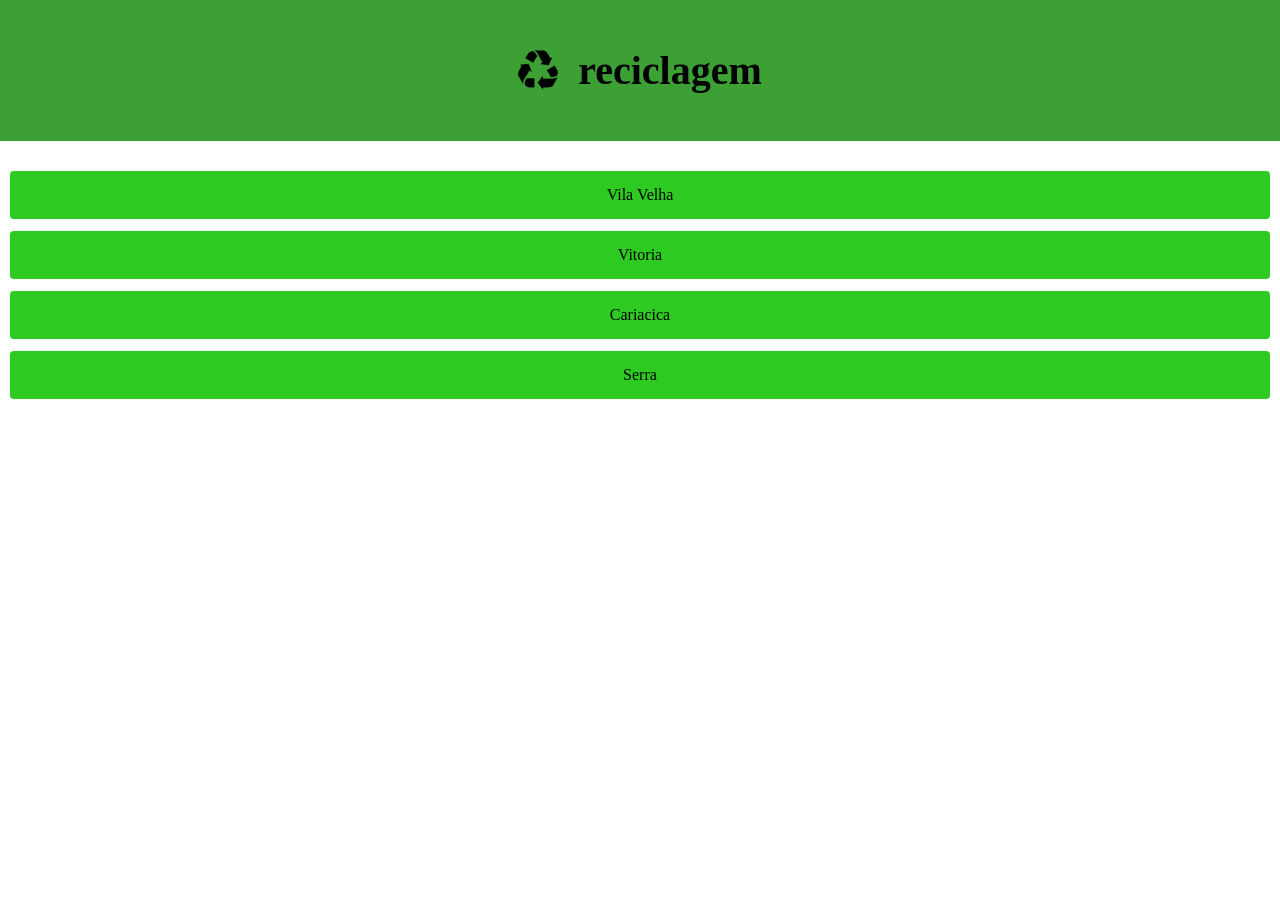
==== index.html @ 3cef8b5b "pag primaria" ====
<!DOCTYPE html>
<html lang="pt-br">
<head>
    <meta charset="UTF-8">
    <meta name="viewport" content="width=device-width, initial-scale=1.0">
    <title>GV Reciclagem</title>

    <link rel="stylesheet" href="./css/style.css">
</head>
<body>
    <header>
        <div class="header">
            <img src="./img/reciclar-simbolo-triangular-de-rotacao-de-tres-setas.png">
            <h1 class="cor-5">reciclagem</h1>
        </div>
    </header>

    <main>
        <ul class="cidades">
            <li><a href="./cidades/vilavelha.html">Vila Velha</a></li>
            <li><a href="./cidades/vitoria.html"> Vitoria</a></li>
            <li><a href="./cidades/cariacia.html">Cariacica</a></li>
            <li><a href="./cidades/serra.html">Serra</a></li>
        </ul>

    </main>
    
</body>
</html>
---- css/style.css ----
/* GLOBAL */
@import "./global/header.css";
@import "./global/body.css";

/* UTILITARIO */
@import "./utilitario/cores.css";
@import "./utilitario/fonte.css";
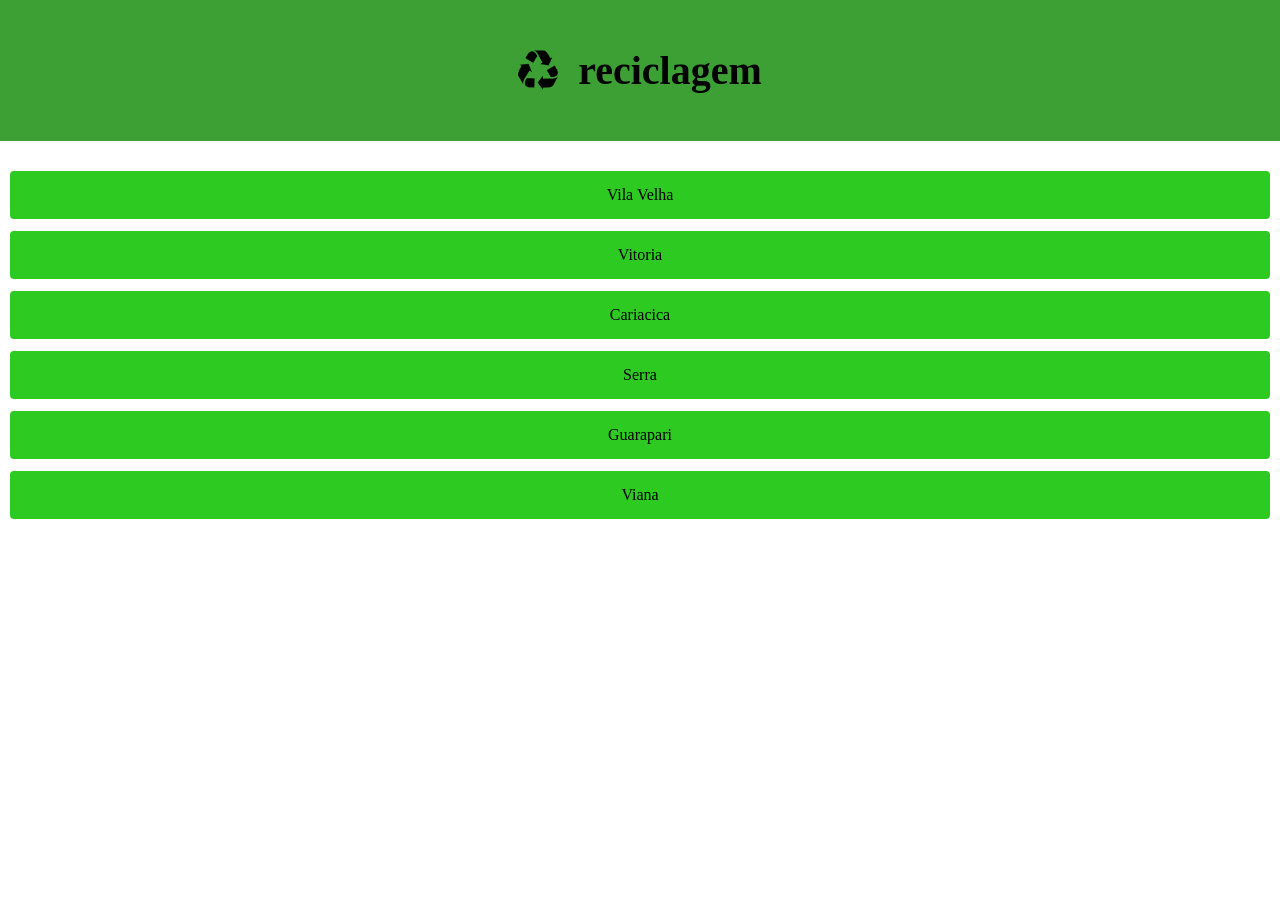
==== commit 3934f853: "finalizando" ====
--- a/index.html
+++ b/index.html
@@ -21,6 +21,8 @@
             <li><a href="./cidades/vitoria.html"> Vitoria</a></li>
             <li><a href="./cidades/cariacia.html">Cariacica</a></li>
             <li><a href="./cidades/serra.html">Serra</a></li>
+            <li><a href="./cidades/guarapari.html">Guarapari</a></li>
+            <li><a href="./cidades/viana.html">Viana</a></li>
         </ul>
 
     </main>
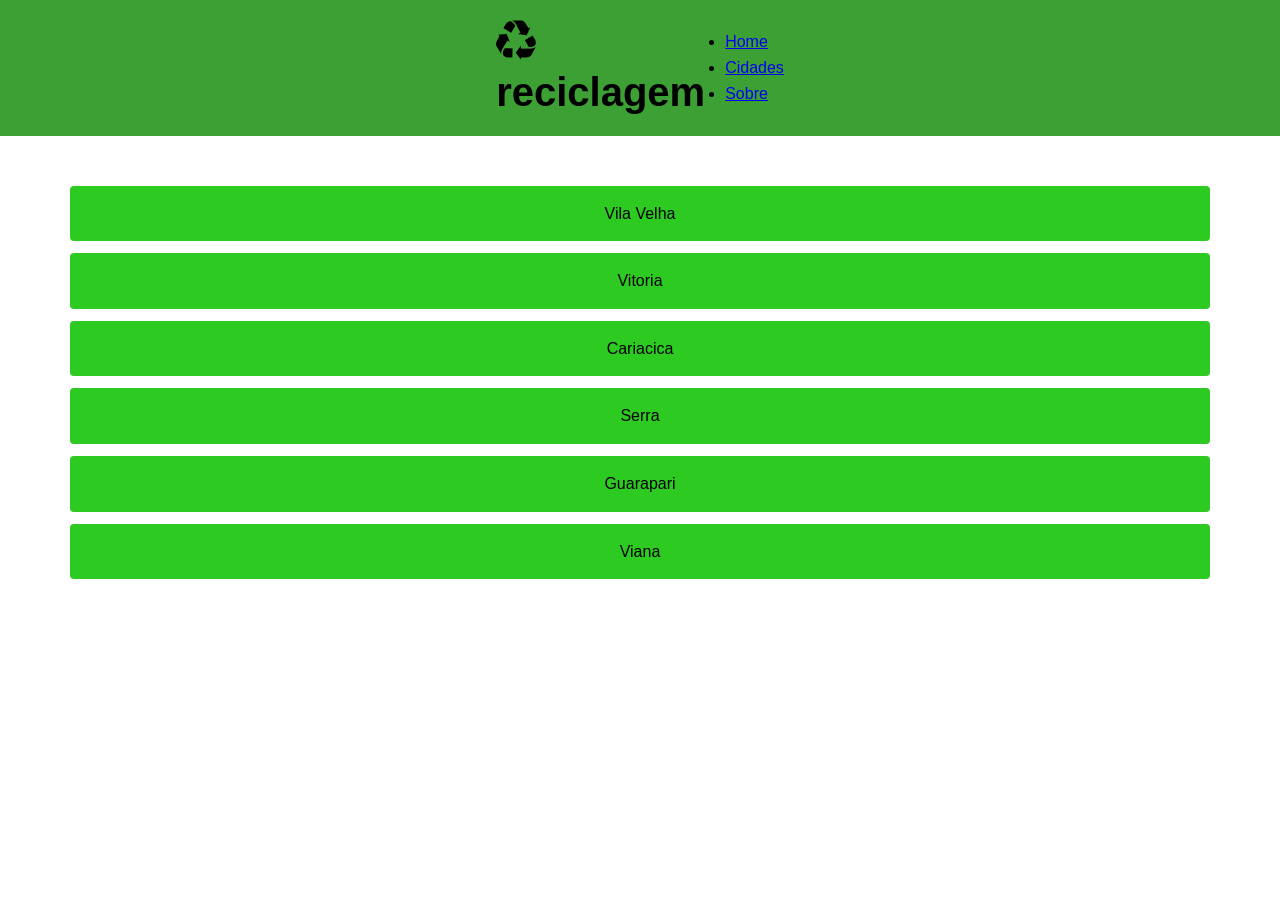
==== commit b03ff41f: "projeto reciclagem 1.2" ====
--- a/index.html
+++ b/index.html
@@ -1,17 +1,34 @@
 <!DOCTYPE html>
 <html lang="pt-br">
+
 <head>
     <meta charset="UTF-8">
     <meta name="viewport" content="width=device-width, initial-scale=1.0">
+    <link rel="stylesheet" href="./css/style.css">
+    <link rel="icon" href="./img/reciclar.png" type="image/png">
+
     <title>GV Reciclagem</title>
 
-    <link rel="stylesheet" href="./css/style.css">
+
 </head>
+
 <body>
     <header>
         <div class="header">
-            <img src="./img/reciclar-simbolo-triangular-de-rotacao-de-tres-setas.png">
-            <h1 class="cor-5">reciclagem</h1>
+            <div class="logo">
+                <img src="./img/reciclar-simbolo-triangular-de-rotacao-de-tres-setas.png">
+                <h1 class="cor-5">reciclagem</h1>
+            </div>
+            <div class="menu">
+                <nav>
+                    <ul>
+                        <li><a href="./index.html">Home</a></li>
+                        <li><a href="./cidades/vilavelha.html">Cidades</a></li>
+                        <li><a href="./sobre.html">Sobre</a></li>
+                    </ul>
+                </nav>
+            </div>
+
         </div>
     </header>
 
@@ -26,6 +43,7 @@
         </ul>
 
     </main>
-    
+
 </body>
+
 </html>
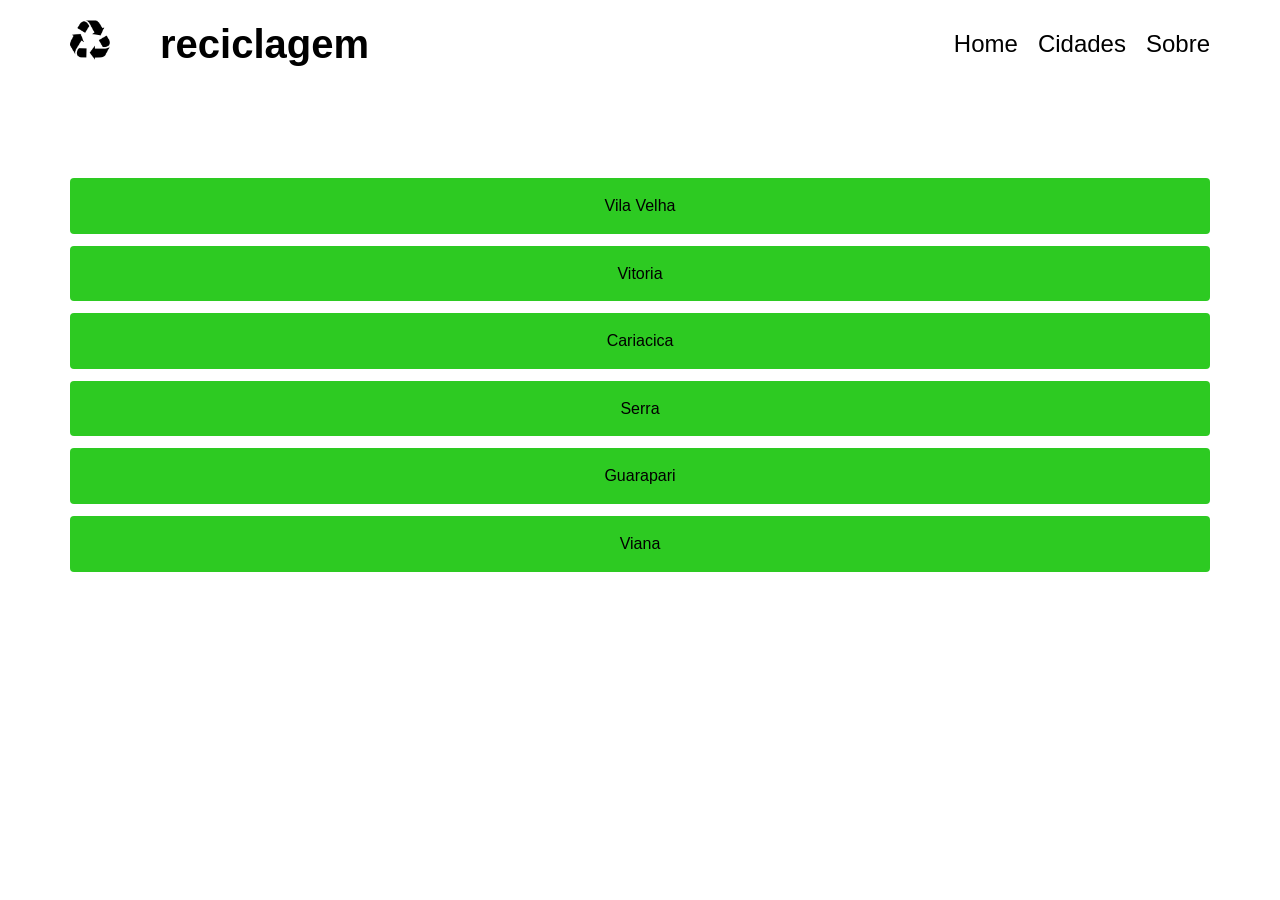
==== commit c940d715: "Projeto reciclagem 1.3" ====
--- a/index.html
+++ b/index.html
@@ -13,6 +13,8 @@
 </head>
 
 <body>
+    <div class="background">
+    </div>
     <header>
         <div class="header">
             <div class="logo">
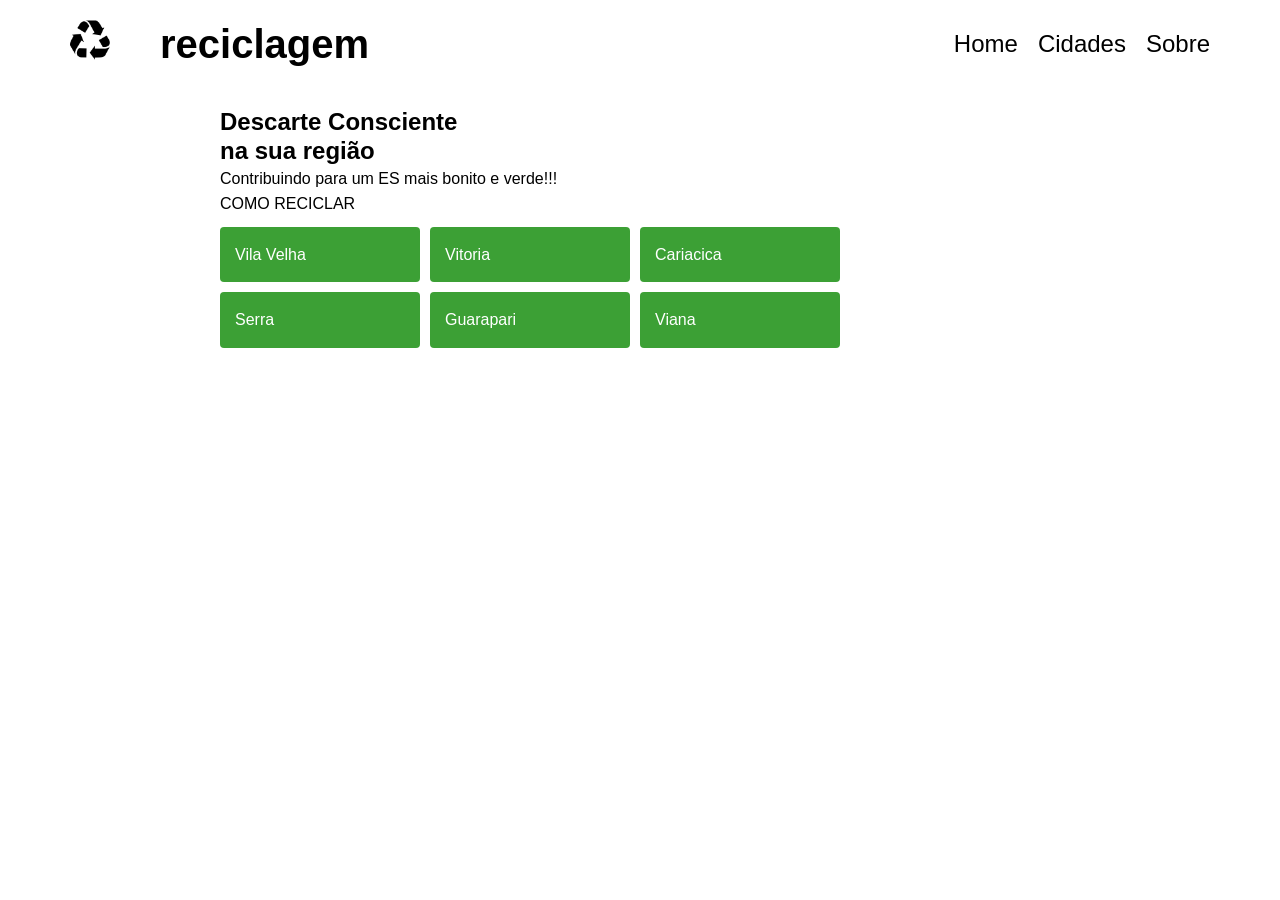
==== commit 1005127f: "Projeto reciclagem 1.5 Co-authored-by: Copilot <copilot@github.com>" ====
--- a/index.html
+++ b/index.html
@@ -35,6 +35,12 @@
     </header>
 
     <main>
+        <div>
+            <h2 class="apresentacao">Descarte Consciente</h2>
+            <h2 class="apresentacao">na sua região</h2>
+            <p class="subap">Contribuindo para um ES mais bonito e verde!!!</p>
+        </div>
+        <p class="titulo2">COMO RECICLAR</p>
         <ul class="cidades">
             <li><a href="./cidades/vilavelha.html">Vila Velha</a></li>
             <li><a href="./cidades/vitoria.html"> Vitoria</a></li>
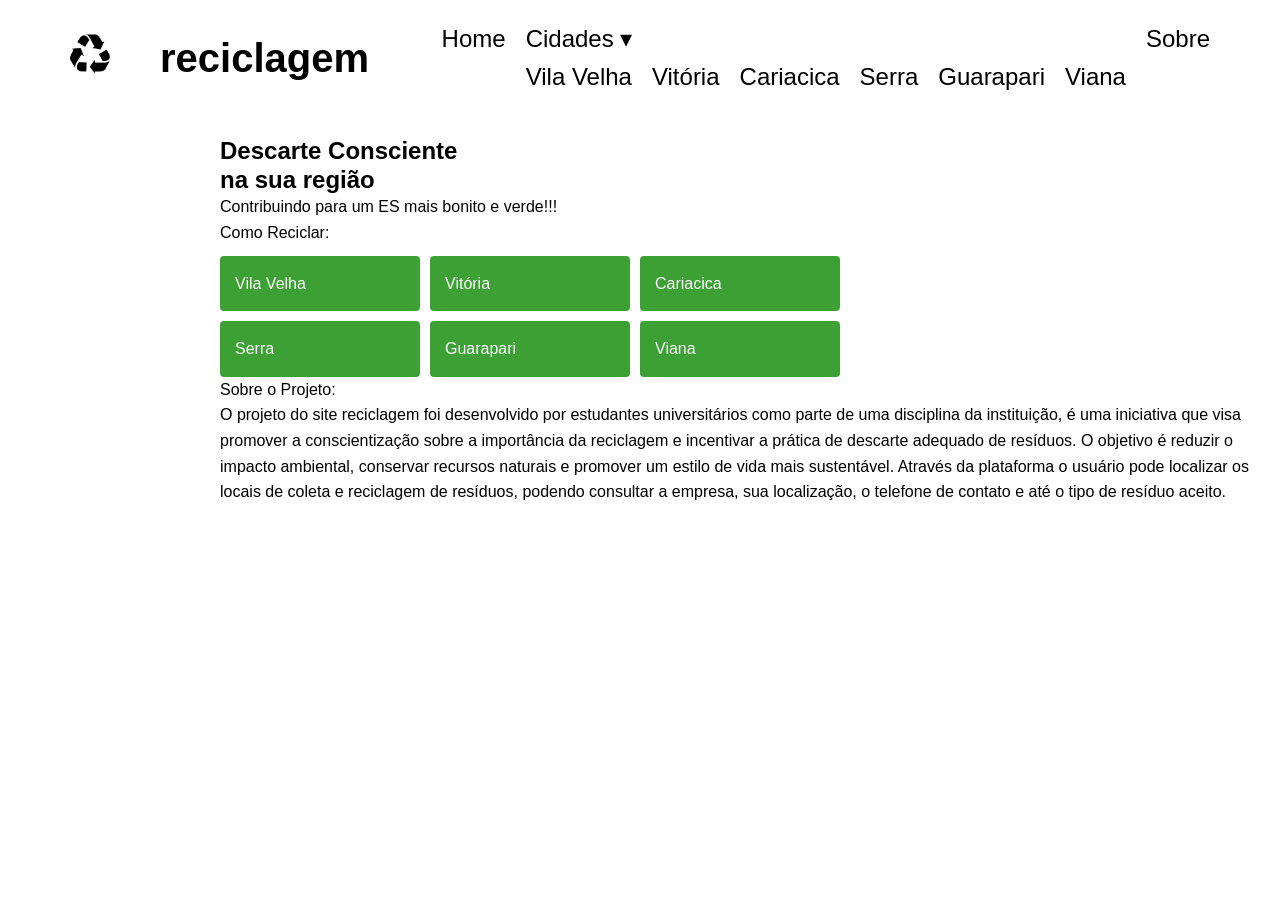
==== commit 68105984: "Acentuação de determinadas palavras e modificação de termo" ====
--- a/index.html
+++ b/index.html
@@ -25,8 +25,18 @@
                 <nav>
                     <ul>
                         <li><a href="./index.html">Home</a></li>
-                        <li><a href="./cidades/vilavelha.html">Cidades</a></li>
-                        <li><a href="./sobre.html">Sobre</a></li>
+                        <li class="dropdown">
+                            <a class="dropdown-toggle" aria-expanded="false">Cidades ▾</a>
+                            <ul class="dropdown-menu" id="cities-menu">
+                                <li><a href="./cidades/vilavelha.html">Vila Velha</a></li>
+                                <li><a href="./cidades/vitoria.html">Vitória</a></li>
+                                <li><a href="./cidades/cariacia.html">Cariacica</a></li>
+                                <li><a href="./cidades/serra.html">Serra</a></li>
+                                <li><a href="./cidades/guarapari.html">Guarapari</a></li>
+                                <li><a href="./cidades/viana.html">Viana</a></li>
+                            </ul>
+                        </li>
+                        <li><a href="#about">Sobre</a></li>
                     </ul>
                 </nav>
             </div>
@@ -36,22 +46,35 @@
 
     <main>
         <div>
-            <h2 class="apresentacao">Descarte Consciente</h2>
-            <h2 class="apresentacao">na sua região</h2>
+            <div class="apresentacao">
+                <h2>Descarte Consciente</h2>
+                <h2>na sua região</h2>
+            </div>
             <p class="subap">Contribuindo para um ES mais bonito e verde!!!</p>
         </div>
-        <p class="titulo2">COMO RECICLAR</p>
-        <ul class="cidades">
-            <li><a href="./cidades/vilavelha.html">Vila Velha</a></li>
-            <li><a href="./cidades/vitoria.html"> Vitoria</a></li>
-            <li><a href="./cidades/cariacia.html">Cariacica</a></li>
-            <li><a href="./cidades/serra.html">Serra</a></li>
-            <li><a href="./cidades/guarapari.html">Guarapari</a></li>
-            <li><a href="./cidades/viana.html">Viana</a></li>
-        </ul>
+        <div class="link-panel">
+            <p class="titulo2">Como Reciclar:</p>
+            <ul class="cidades">
+                <li><a href="./cidades/vilavelha.html">Vila Velha</a></li>
+                <li><a href="./cidades/vitoria.html"> Vitória</a></li>
+                <li><a href="./cidades/cariacica.html">Cariacica</a></li>
+                <li><a href="./cidades/serra.html">Serra</a></li>
+                <li><a href="./cidades/guarapari.html">Guarapari</a></li>
+                <li><a href="./cidades/viana.html">Viana</a></li>
+            </ul>
+        </div>
+        <div class="about" id="about">
+            <p class="titulo2">Sobre o Projeto:</p>
+            <p class="texto">O projeto do site reciclagem foi desenvolvido por estudantes universitários
+                como parte de uma disciplina da instituição, é uma iniciativa que visa promover a conscientização
+                sobre a importância da reciclagem e incentivar a prática de descarte adequado de resíduos.
+                O objetivo é reduzir o impacto ambiental, conservar recursos naturais e promover um estilo
+                de vida mais sustentável. Através da plataforma o usuário pode localizar os locais de coleta e
+                reciclagem de resíduos, podendo consultar a empresa, sua localização, o telefone de contato e
+                até o tipo de resíduo aceito.</p>
+        </div>
 
     </main>
-
 </body>
-
+<script src="./script.js"></script>
 </html>
